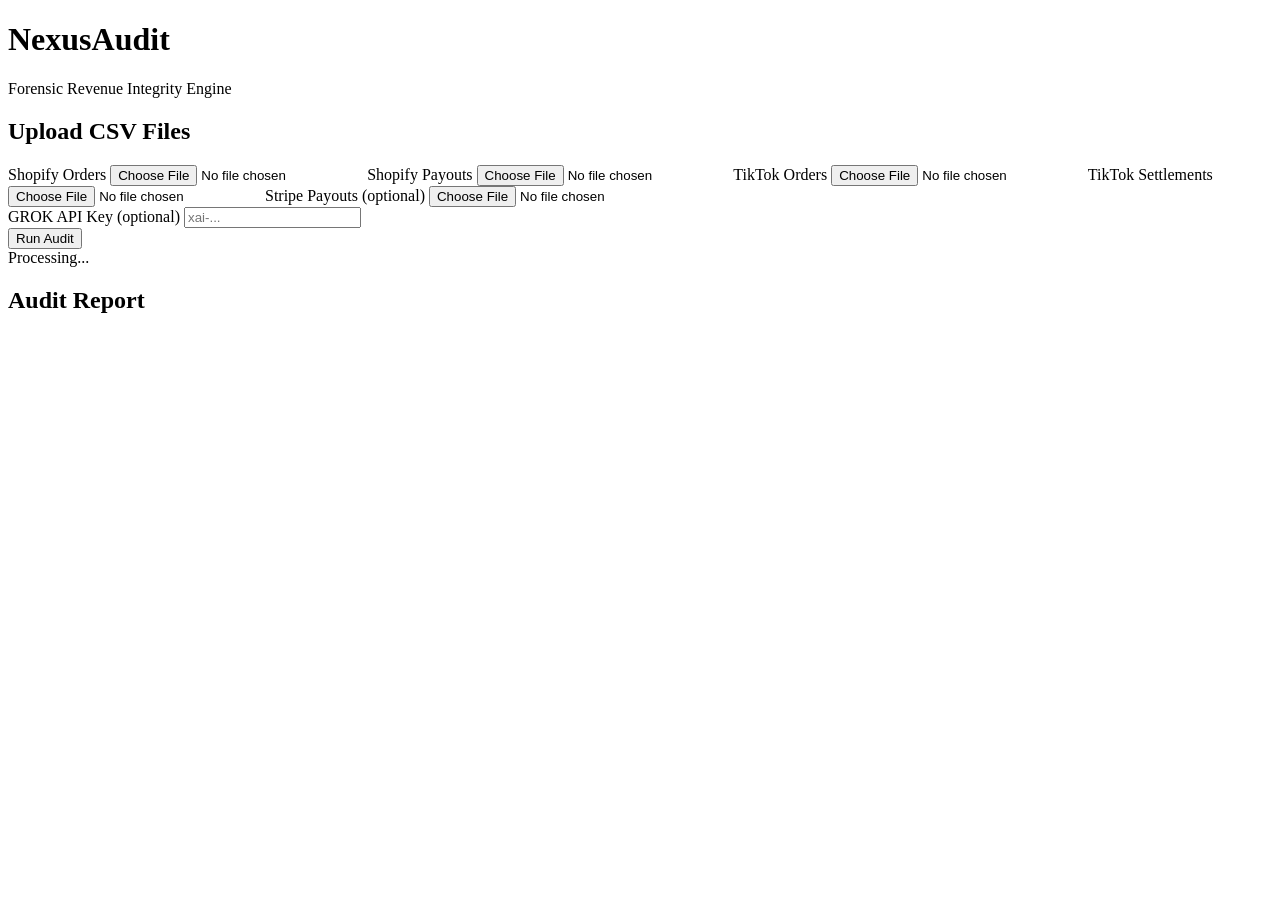
==== index.html @ 00d2293a "Rename deepseek_html_20260430_161a98.html to index.html" ====
<!DOCTYPE html>
<html lang="en">
<head>
<meta charset="UTF-8">
<meta name="viewport" content="width=device-width, initial-scale=1.0">
<title>NexusAudit MVP</title>
<link rel="stylesheet" href="/static/style.css">
</head>
<body class="dark">
<div class="container">
  <header>
    <h1>NexusAudit</h1>
    <p class="subtitle">Forensic Revenue Integrity Engine</p>
  </header>
  <div class="upload-section">
    <h2>Upload CSV Files</h2>
    <div class="file-grid">
      <label>Shopify Orders <input type="file" id="shopifyOrders" accept=".csv"></label>
      <label>Shopify Payouts <input type="file" id="shopifyPayouts" accept=".csv"></label>
      <label>TikTok Orders <input type="file" id="tiktokOrders" accept=".csv"></label>
      <label>TikTok Settlements <input type="file" id="tiktokSettlements" accept=".csv"></label>
      <label>Stripe Payouts (optional) <input type="file" id="stripePayouts" accept=".csv"></label>
    </div>
    <div class="api-key">
      <label>GROK API Key (optional) <input type="password" id="grokKey" placeholder="xai-..."></label>
    </div>
    <button id="runAudit" onclick="runAudit()">Run Audit</button>
    <div id="progress" class="progress hidden">Processing...</div>
  </div>
  <div id="report" class="report hidden">
    <h2>Audit Report</h2>
    <div id="reportContent"></div>
  </div>
</div>
<script>
async function runAudit() {
  const formData = new FormData();
  const files = {
    shopifyOrders: 'shopify_orders',
    shopifyPayouts: 'shopify_payouts',
    tiktokOrders: 'tiktok_orders',
    tiktokSettlements: 'tiktok_settlements',
    stripePayouts: 'stripe_payouts'
  };
  Object.entries(files).forEach(([id, name]) => {
    const f = document.getElementById(id).files[0];
    if (f) formData.append(name, f);
  });
  const grokKey = document.getElementById('grokKey').value;
  if (grokKey) formData.append('grok_api_key', grokKey);

  document.getElementById('progress').classList.remove('hidden');
  // First upload files
  const uploadResp = await fetch('/upload', { method: 'POST', body: formData });
  const uploadResult = await uploadResp.json();

  // Then run audit
  const auditForm = new FormData();
  auditForm.append('temp_dir', uploadResult.temp_dir);
  if (grokKey) auditForm.append('grok_api_key', grokKey);
  const auditResp = await fetch('/run-audit', { method: 'POST', body: auditForm });
  const report = await auditResp.json();

  document.getElementById('progress').classList.add('hidden');
  displayReport(report);
}

function displayReport(report) {
  document.getElementById('report').classList.remove('hidden');
  const content = document.getElementById('reportContent');
  content.innerHTML = `
    <div class="scores">
      <div>Data Quality: <span>${report.data_quality_score}/100</span></div>
      <div>Leakage Risk: <span>${report.leakage_risk_score}/100</span></div>
      <div>Est. Recoverable: <span>$${report.estimated_recoverable_value.toFixed(2)}</span></div>
    </div>
    <h3>Findings</h3>
    <ul>${report.findings.map(f => `<li class="${f.confidence.toLowerCase()}">[${f.confidence}] ${f.summary}</li>`).join('')}</ul>
    ${report.executive_narrative ? `<div class="narrative"><h3>AI Executive Summary</h3><p>${report.executive_narrative.replace(/\n/g, '<br>')}</p></div>` : ''}
  `;
}
</script>
</body>
</html>
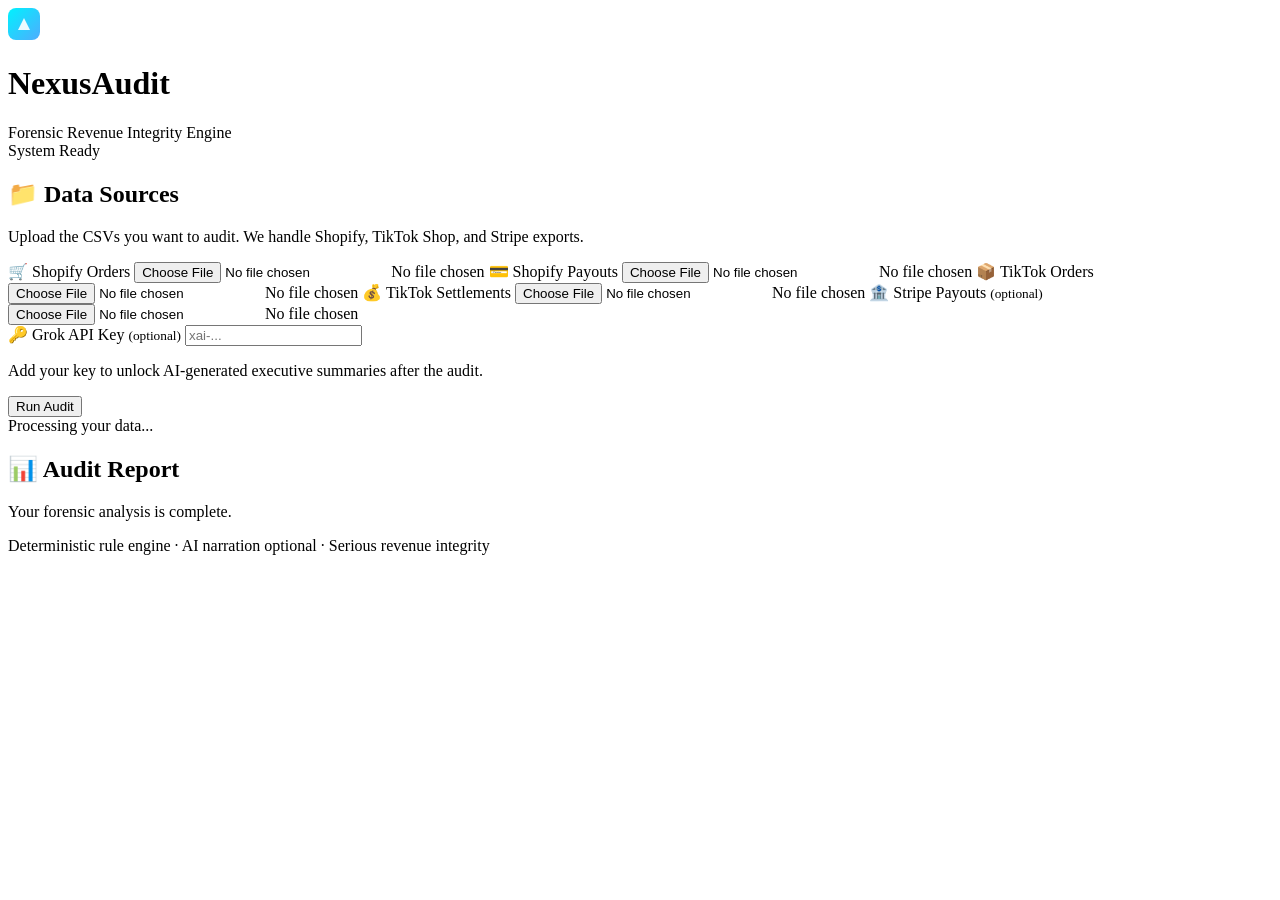
==== commit e3993518: "Rename deepseek_html_20260430_c317c2.html to index.html" ====
--- a/index.html
+++ b/index.html
@@ -1,84 +1,192 @@
 <!DOCTYPE html>
 <html lang="en">
 <head>
-<meta charset="UTF-8">
-<meta name="viewport" content="width=device-width, initial-scale=1.0">
-<title>NexusAudit MVP</title>
-<link rel="stylesheet" href="/static/style.css">
+  <meta charset="UTF-8">
+  <meta name="viewport" content="width=device-width, initial-scale=1.0, viewport-fit=cover">
+  <title>NexusAudit – Forensic Revenue Integrity</title>
+  <link rel="preconnect" href="https://fonts.googleapis.com">
+  <link rel="preconnect" href="https://fonts.gstatic.com" crossorigin>
+  <link href="https://fonts.googleapis.com/css2?family=Inter:opsz,wght@14..32,400;14..32,500;14..32,600;14..32,700&display=swap" rel="stylesheet">
+  <link rel="stylesheet" href="/static/style.css">
 </head>
-<body class="dark">
-<div class="container">
-  <header>
-    <h1>NexusAudit</h1>
-    <p class="subtitle">Forensic Revenue Integrity Engine</p>
-  </header>
-  <div class="upload-section">
-    <h2>Upload CSV Files</h2>
-    <div class="file-grid">
-      <label>Shopify Orders <input type="file" id="shopifyOrders" accept=".csv"></label>
-      <label>Shopify Payouts <input type="file" id="shopifyPayouts" accept=".csv"></label>
-      <label>TikTok Orders <input type="file" id="tiktokOrders" accept=".csv"></label>
-      <label>TikTok Settlements <input type="file" id="tiktokSettlements" accept=".csv"></label>
-      <label>Stripe Payouts (optional) <input type="file" id="stripePayouts" accept=".csv"></label>
-    </div>
-    <div class="api-key">
-      <label>GROK API Key (optional) <input type="password" id="grokKey" placeholder="xai-..."></label>
-    </div>
-    <button id="runAudit" onclick="runAudit()">Run Audit</button>
-    <div id="progress" class="progress hidden">Processing...</div>
+<body>
+  <div class="app-container">
+    <!-- Header -->
+    <header class="header">
+      <div class="logo">
+        <svg width="32" height="32" viewBox="0 0 32 32" fill="none" xmlns="http://www.w3.org/2000/svg">
+          <rect width="32" height="32" rx="8" fill="url(#logo-grad)" />
+          <path d="M10 22L16 10L22 22H10Z" fill="#fff" fill-opacity="0.9" />
+          <defs>
+            <linearGradient id="logo-grad" x1="0" y1="0" x2="32" y2="32" gradientUnits="userSpaceOnUse">
+              <stop stop-color="#00F2FE" />
+              <stop offset="1" stop-color="#4FACFE" />
+            </linearGradient>
+          </defs>
+        </svg>
+        <div>
+          <h1>NexusAudit</h1>
+          <span class="tagline">Forensic Revenue Integrity Engine</span>
+        </div>
+      </div>
+      <div class="header-status">
+        <span class="status-dot"></span>
+        <span>System Ready</span>
+      </div>
+    </header>
+
+    <!-- Main content -->
+    <main>
+      <!-- Upload Section -->
+      <section class="card upload-card">
+        <div class="card-header">
+          <h2>📁 Data Sources</h2>
+          <p>Upload the CSVs you want to audit. We handle Shopify, TikTok Shop, and Stripe exports.</p>
+        </div>
+        <div class="file-grid">
+          <label class="file-label">
+            <span class="file-icon">🛒</span>
+            <span>Shopify Orders</span>
+            <input type="file" id="shopifyOrders" accept=".csv">
+            <span class="file-placeholder">No file chosen</span>
+          </label>
+          <label class="file-label">
+            <span class="file-icon">💳</span>
+            <span>Shopify Payouts</span>
+            <input type="file" id="shopifyPayouts" accept=".csv">
+            <span class="file-placeholder">No file chosen</span>
+          </label>
+          <label class="file-label">
+            <span class="file-icon">📦</span>
+            <span>TikTok Orders</span>
+            <input type="file" id="tiktokOrders" accept=".csv">
+            <span class="file-placeholder">No file chosen</span>
+          </label>
+          <label class="file-label">
+            <span class="file-icon">💰</span>
+            <span>TikTok Settlements</span>
+            <input type="file" id="tiktokSettlements" accept=".csv">
+            <span class="file-placeholder">No file chosen</span>
+          </label>
+          <label class="file-label optional">
+            <span class="file-icon">🏦</span>
+            <span>Stripe Payouts <small>(optional)</small></span>
+            <input type="file" id="stripePayouts" accept=".csv">
+            <span class="file-placeholder">No file chosen</span>
+          </label>
+        </div>
+        <div class="api-key-section">
+          <label for="grokKey" class="key-label">
+            <span>🔑 Grok API Key <small>(optional)</small></span>
+            <input type="password" id="grokKey" placeholder="xai-..." autocomplete="off">
+          </label>
+          <p class="hint">Add your key to unlock AI‑generated executive summaries after the audit.</p>
+        </div>
+        <button id="runAudit" class="audit-btn" onclick="runAudit()">
+          <span class="btn-text">Run Audit</span>
+          <span class="btn-loader hidden" id="btnLoader"></span>
+        </button>
+        <div id="progress" class="progress-message hidden">
+          <div class="spinner"></div>
+          <span>Processing your data...</span>
+        </div>
+      </section>
+
+      <!-- Report Section (hidden until done) -->
+      <section id="report" class="card report-card hidden">
+        <div class="card-header">
+          <h2>📊 Audit Report</h2>
+          <p>Your forensic analysis is complete.</p>
+        </div>
+        <div id="reportContent"></div>
+      </section>
+    </main>
+
+    <footer>
+      <p>Deterministic rule engine · AI narration optional · Serious revenue integrity</p>
+    </footer>
   </div>
-  <div id="report" class="report hidden">
-    <h2>Audit Report</h2>
-    <div id="reportContent"></div>
-  </div>
-</div>
-<script>
-async function runAudit() {
-  const formData = new FormData();
-  const files = {
-    shopifyOrders: 'shopify_orders',
-    shopifyPayouts: 'shopify_payouts',
-    tiktokOrders: 'tiktok_orders',
-    tiktokSettlements: 'tiktok_settlements',
-    stripePayouts: 'stripe_payouts'
-  };
-  Object.entries(files).forEach(([id, name]) => {
-    const f = document.getElementById(id).files[0];
-    if (f) formData.append(name, f);
-  });
-  const grokKey = document.getElementById('grokKey').value;
-  if (grokKey) formData.append('grok_api_key', grokKey);
 
-  document.getElementById('progress').classList.remove('hidden');
-  // First upload files
-  const uploadResp = await fetch('/upload', { method: 'POST', body: formData });
-  const uploadResult = await uploadResp.json();
+  <script>
+    // Same script as before but with an added loader handling
+    async function runAudit() {
+      const formData = new FormData();
+      const files = {
+        shopifyOrders: 'shopify_orders',
+        shopifyPayouts: 'shopify_payouts',
+        tiktokOrders: 'tiktok_orders',
+        tiktokSettlements: 'tiktok_settlements',
+        stripePayouts: 'stripe_payouts'
+      };
+      Object.entries(files).forEach(([id, name]) => {
+        const f = document.getElementById(id).files[0];
+        if (f) formData.append(name, f);
+      });
+      const grokKey = document.getElementById('grokKey').value;
+      if (grokKey) formData.append('grok_api_key', grokKey);
 
-  // Then run audit
-  const auditForm = new FormData();
-  auditForm.append('temp_dir', uploadResult.temp_dir);
-  if (grokKey) auditForm.append('grok_api_key', grokKey);
-  const auditResp = await fetch('/run-audit', { method: 'POST', body: auditForm });
-  const report = await auditResp.json();
+      // Show progress
+      document.getElementById('progress').classList.remove('hidden');
+      document.getElementById('runAudit').disabled = true;
+      document.getElementById('btnLoader').classList.remove('hidden');
+      document.querySelector('.btn-text').classList.add('hidden');
 
-  document.getElementById('progress').classList.add('hidden');
-  displayReport(report);
-}
+      try {
+        const uploadResp = await fetch('/upload', { method: 'POST', body: formData });
+        const uploadResult = await uploadResp.json();
 
-function displayReport(report) {
-  document.getElementById('report').classList.remove('hidden');
-  const content = document.getElementById('reportContent');
-  content.innerHTML = `
-    <div class="scores">
-      <div>Data Quality: <span>${report.data_quality_score}/100</span></div>
-      <div>Leakage Risk: <span>${report.leakage_risk_score}/100</span></div>
-      <div>Est. Recoverable: <span>$${report.estimated_recoverable_value.toFixed(2)}</span></div>
-    </div>
-    <h3>Findings</h3>
-    <ul>${report.findings.map(f => `<li class="${f.confidence.toLowerCase()}">[${f.confidence}] ${f.summary}</li>`).join('')}</ul>
-    ${report.executive_narrative ? `<div class="narrative"><h3>AI Executive Summary</h3><p>${report.executive_narrative.replace(/\n/g, '<br>')}</p></div>` : ''}
-  `;
-}
-</script>
+        const auditForm = new FormData();
+        auditForm.append('temp_dir', uploadResult.temp_dir);
+        if (grokKey) auditForm.append('grok_api_key', grokKey);
+        const auditResp = await fetch('/run-audit', { method: 'POST', body: auditForm });
+        const report = await auditResp.json();
+
+        displayReport(report);
+      } catch (e) {
+        alert('Audit failed: ' + e.message);
+      } finally {
+        document.getElementById('progress').classList.add('hidden');
+        document.getElementById('runAudit').disabled = false;
+        document.getElementById('btnLoader').classList.add('hidden');
+        document.querySelector('.btn-text').classList.remove('hidden');
+      }
+    }
+
+    function displayReport(report) {
+      document.getElementById('report').classList.remove('hidden');
+      const content = document.getElementById('reportContent');
+      content.innerHTML = `
+        <div class="scores-grid">
+          <div class="score-card">
+            <span class="score-label">Data Quality</span>
+            <span class="score-value">${report.data_quality_score}<small>/100</small></span>
+          </div>
+          <div class="score-card">
+            <span class="score-label">Leakage Risk</span>
+            <span class="score-value">${report.leakage_risk_score}<small>/100</small></span>
+          </div>
+          <div class="score-card">
+            <span class="score-label">Est. Recoverable</span>
+            <span class="score-value">$${report.estimated_recoverable_value.toFixed(2)}</span>
+          </div>
+        </div>
+        <h3 class="findings-title">🔍 Detailed Findings</h3>
+        <ul class="findings-list">
+          ${report.findings.map(f => `
+            <li class="finding-item ${f.confidence.toLowerCase().replace(' ', '-')}">
+              <span class="confidence-badge">${f.confidence}</span>
+              <div class="finding-text">${f.summary}</div>
+            </li>
+          `).join('')}
+        </ul>
+        ${report.executive_narrative ? `
+          <div class="narrative-card">
+            <h3>🧠 AI Executive Summary</h3>
+            <p>${report.executive_narrative.replace(/\n/g, '<br>')}</p>
+          </div>
+        ` : ''}
+      `;
+    }
+  </script>
 </body>
 </html>
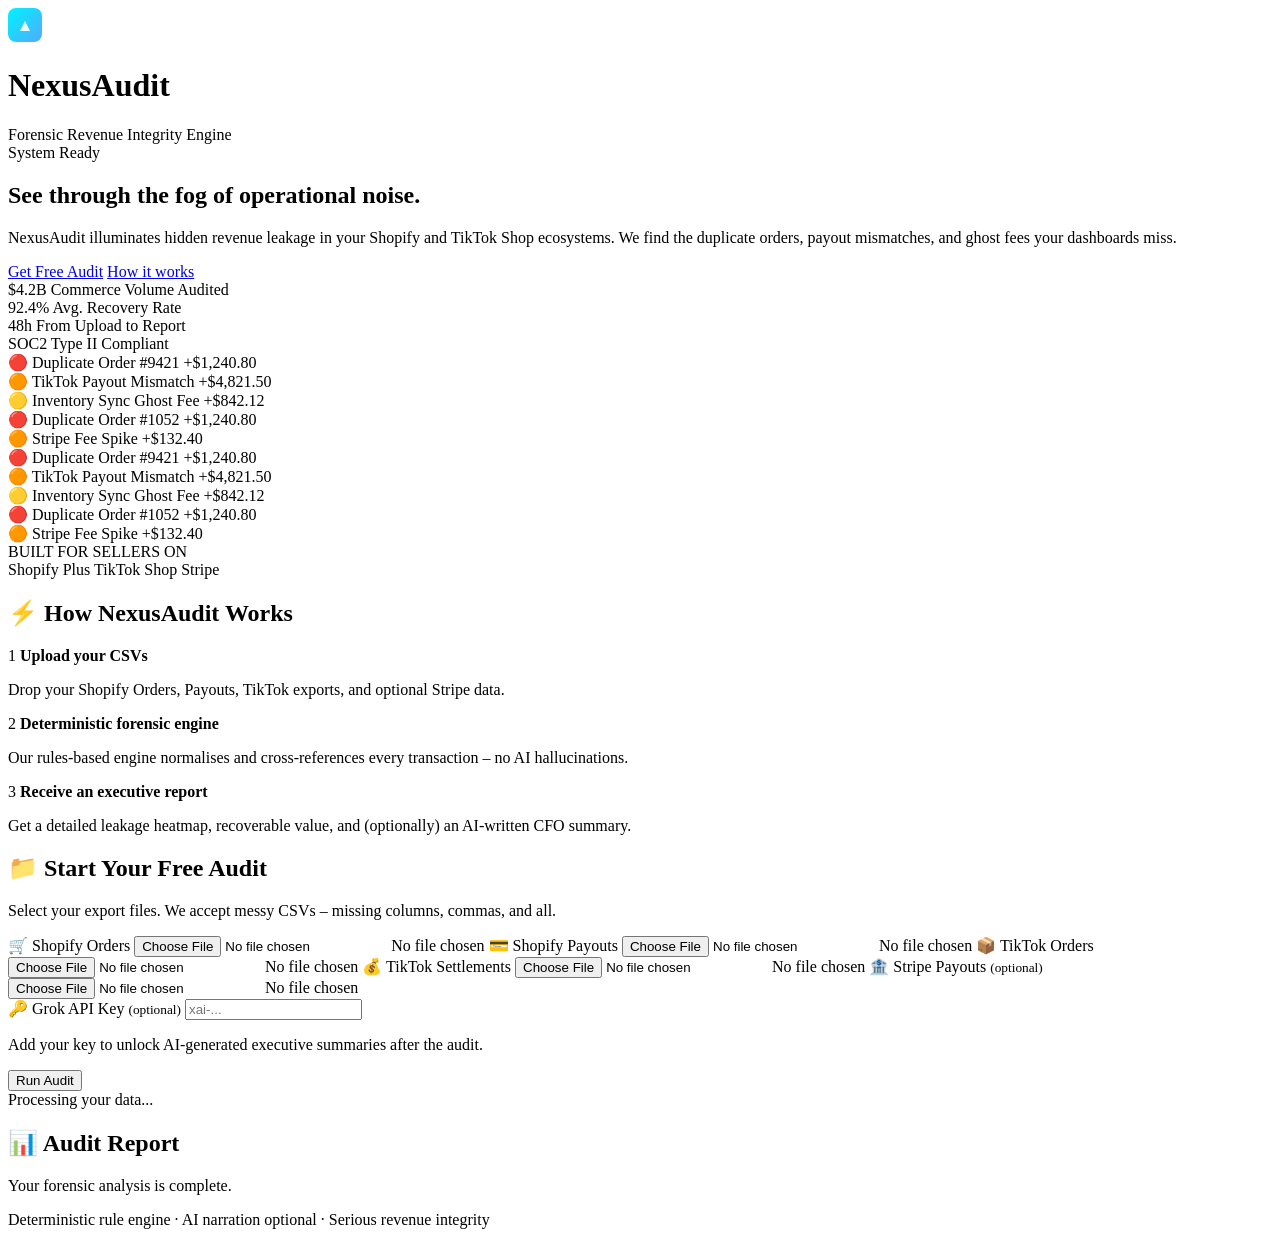
==== commit e8309a6c: "Rename deepseek_html_20260501_4abfaa.html to index.html" ====
--- a/index.html
+++ b/index.html
@@ -1,24 +1,24 @@
 <!DOCTYPE html>
 <html lang="en">
 <head>
-  <meta charset="UTF-8">
-  <meta name="viewport" content="width=device-width, initial-scale=1.0, viewport-fit=cover">
-  <title>NexusAudit – Forensic Revenue Integrity</title>
-  <link rel="preconnect" href="https://fonts.googleapis.com">
-  <link rel="preconnect" href="https://fonts.gstatic.com" crossorigin>
-  <link href="https://fonts.googleapis.com/css2?family=Inter:opsz,wght@14..32,400;14..32,500;14..32,600;14..32,700&display=swap" rel="stylesheet">
-  <link rel="stylesheet" href="/static/style.css">
+  <meta charset="UTF-8" />
+  <meta name="viewport" content="width=device-width, initial-scale=1.0, viewport-fit=cover" />
+  <title>NexusAudit – Forensic Revenue Integrity Engine</title>
+  <link rel="preconnect" href="https://fonts.googleapis.com" />
+  <link rel="preconnect" href="https://fonts.gstatic.com" crossorigin />
+  <link href="https://fonts.googleapis.com/css2?family=Inter:opsz,wght@14..32,400;14..32,500;14..32,600;14..32,700&display=swap" rel="stylesheet" />
+  <link rel="stylesheet" href="/static/style.css" />
 </head>
 <body>
   <div class="app-container">
     <!-- Header -->
     <header class="header">
       <div class="logo">
-        <svg width="32" height="32" viewBox="0 0 32 32" fill="none" xmlns="http://www.w3.org/2000/svg">
-          <rect width="32" height="32" rx="8" fill="url(#logo-grad)" />
-          <path d="M10 22L16 10L22 22H10Z" fill="#fff" fill-opacity="0.9" />
+        <svg width="34" height="34" viewBox="0 0 34 34" fill="none">
+          <rect width="34" height="34" rx="8" fill="url(#logoGrad)" />
+          <path d="M12 23l5-10 5 10H12z" fill="#fff" fill-opacity="0.9" />
           <defs>
-            <linearGradient id="logo-grad" x1="0" y1="0" x2="32" y2="32" gradientUnits="userSpaceOnUse">
+            <linearGradient id="logoGrad" x1="0" y1="0" x2="34" y2="34" gradientUnits="userSpaceOnUse">
               <stop stop-color="#00F2FE" />
               <stop offset="1" stop-color="#4FACFE" />
             </linearGradient>
@@ -30,85 +30,172 @@
         </div>
       </div>
       <div class="header-status">
-        <span class="status-dot"></span>
-        <span>System Ready</span>
+        <span class="status-dot"></span> System Ready
       </div>
     </header>
 
-    <!-- Main content -->
-    <main>
-      <!-- Upload Section -->
-      <section class="card upload-card">
-        <div class="card-header">
-          <h2>📁 Data Sources</h2>
-          <p>Upload the CSVs you want to audit. We handle Shopify, TikTok Shop, and Stripe exports.</p>
-        </div>
-        <div class="file-grid">
-          <label class="file-label">
-            <span class="file-icon">🛒</span>
-            <span>Shopify Orders</span>
-            <input type="file" id="shopifyOrders" accept=".csv">
-            <span class="file-placeholder">No file chosen</span>
-          </label>
-          <label class="file-label">
-            <span class="file-icon">💳</span>
-            <span>Shopify Payouts</span>
-            <input type="file" id="shopifyPayouts" accept=".csv">
-            <span class="file-placeholder">No file chosen</span>
-          </label>
-          <label class="file-label">
-            <span class="file-icon">📦</span>
-            <span>TikTok Orders</span>
-            <input type="file" id="tiktokOrders" accept=".csv">
-            <span class="file-placeholder">No file chosen</span>
-          </label>
-          <label class="file-label">
-            <span class="file-icon">💰</span>
-            <span>TikTok Settlements</span>
-            <input type="file" id="tiktokSettlements" accept=".csv">
-            <span class="file-placeholder">No file chosen</span>
-          </label>
-          <label class="file-label optional">
-            <span class="file-icon">🏦</span>
-            <span>Stripe Payouts <small>(optional)</small></span>
-            <input type="file" id="stripePayouts" accept=".csv">
-            <span class="file-placeholder">No file chosen</span>
-          </label>
-        </div>
-        <div class="api-key-section">
-          <label for="grokKey" class="key-label">
-            <span>🔑 Grok API Key <small>(optional)</small></span>
-            <input type="password" id="grokKey" placeholder="xai-..." autocomplete="off">
-          </label>
-          <p class="hint">Add your key to unlock AI‑generated executive summaries after the audit.</p>
-        </div>
-        <button id="runAudit" class="audit-btn" onclick="runAudit()">
-          <span class="btn-text">Run Audit</span>
-          <span class="btn-loader hidden" id="btnLoader"></span>
-        </button>
-        <div id="progress" class="progress-message hidden">
-          <div class="spinner"></div>
-          <span>Processing your data...</span>
-        </div>
-      </section>
-
-      <!-- Report Section (hidden until done) -->
-      <section id="report" class="card report-card hidden">
-        <div class="card-header">
-          <h2>📊 Audit Report</h2>
-          <p>Your forensic analysis is complete.</p>
-        </div>
-        <div id="reportContent"></div>
-      </section>
-    </main>
+    <!-- Hero Section -->
+    <section class="hero">
+      <div class="hero-text">
+        <h2>See through the fog of operational noise.</h2>
+        <p>NexusAudit illuminates hidden revenue leakage in your Shopify and TikTok Shop ecosystems. We find the duplicate orders, payout mismatches, and ghost fees your dashboards miss.</p>
+        <div class="hero-actions">
+          <a href="#uploadSection" class="btn-primary">Get Free Audit</a>
+          <a href="#howItWorks" class="btn-secondary">How it works</a>
+        </div>
+      </div>
+      <div class="hero-stats">
+        <div class="stat-item">
+          <span class="stat-number">$4.2B</span>
+          <span class="stat-label">Commerce Volume Audited</span>
+        </div>
+        <div class="stat-item">
+          <span class="stat-number">92.4%</span>
+          <span class="stat-label">Avg. Recovery Rate</span>
+        </div>
+        <div class="stat-item">
+          <span class="stat-number">48h</span>
+          <span class="stat-label">From Upload to Report</span>
+        </div>
+        <div class="stat-item">
+          <span class="stat-number">SOC2</span>
+          <span class="stat-label">Type II Compliant</span>
+        </div>
+      </div>
+    </section>
+
+    <!-- Live Leakage Ticker -->
+    <div class="ticker-wrapper">
+      <div class="ticker-track">
+        <div class="ticker-item">🔴 Duplicate Order #9421 +$1,240.80</div>
+        <div class="ticker-item">🟠 TikTok Payout Mismatch +$4,821.50</div>
+        <div class="ticker-item">🟡 Inventory Sync Ghost Fee +$842.12</div>
+        <div class="ticker-item">🔴 Duplicate Order #1052 +$1,240.80</div>
+        <div class="ticker-item">🟠 Stripe Fee Spike +$132.40</div>
+        <!-- duplicates for seamless loop -->
+        <div class="ticker-item">🔴 Duplicate Order #9421 +$1,240.80</div>
+        <div class="ticker-item">🟠 TikTok Payout Mismatch +$4,821.50</div>
+        <div class="ticker-item">🟡 Inventory Sync Ghost Fee +$842.12</div>
+        <div class="ticker-item">🔴 Duplicate Order #1052 +$1,240.80</div>
+        <div class="ticker-item">🟠 Stripe Fee Spike +$132.40</div>
+      </div>
+    </div>
+
+    <!-- Platforms -->
+    <div class="platforms">
+      <span>BUILT FOR SELLERS ON</span>
+      <div class="platform-logos">
+        <span class="platform-badge">Shopify Plus</span>
+        <span class="platform-badge">TikTok Shop</span>
+        <span class="platform-badge">Stripe</span>
+      </div>
+    </div>
+
+    <!-- How it works (anchor) -->
+    <div id="howItWorks" class="card how-card">
+      <h2>⚡ How NexusAudit Works</h2>
+      <div class="steps">
+        <div class="step">
+          <span class="step-number">1</span>
+          <strong>Upload your CSVs</strong>
+          <p>Drop your Shopify Orders, Payouts, TikTok exports, and optional Stripe data.</p>
+        </div>
+        <div class="step">
+          <span class="step-number">2</span>
+          <strong>Deterministic forensic engine</strong>
+          <p>Our rules-based engine normalises and cross‑references every transaction – no AI hallucinations.</p>
+        </div>
+        <div class="step">
+          <span class="step-number">3</span>
+          <strong>Receive an executive report</strong>
+          <p>Get a detailed leakage heatmap, recoverable value, and (optionally) an AI‑written CFO summary.</p>
+        </div>
+      </div>
+    </div>
+
+    <!-- Upload Section -->
+    <section id="uploadSection" class="card upload-card">
+      <div class="card-header">
+        <h2>📁 Start Your Free Audit</h2>
+        <p>Select your export files. We accept messy CSVs – missing columns, commas, and all.</p>
+      </div>
+      <div class="file-grid">
+        <label class="file-label">
+          <span class="file-icon">🛒</span>
+          <span>Shopify Orders</span>
+          <input type="file" id="shopifyOrders" class="file-input" />
+          <span class="file-placeholder" data-placeholder="shopifyOrders">No file chosen</span>
+        </label>
+        <label class="file-label">
+          <span class="file-icon">💳</span>
+          <span>Shopify Payouts</span>
+          <input type="file" id="shopifyPayouts" class="file-input" />
+          <span class="file-placeholder" data-placeholder="shopifyPayouts">No file chosen</span>
+        </label>
+        <label class="file-label">
+          <span class="file-icon">📦</span>
+          <span>TikTok Orders</span>
+          <input type="file" id="tiktokOrders" class="file-input" />
+          <span class="file-placeholder" data-placeholder="tiktokOrders">No file chosen</span>
+        </label>
+        <label class="file-label">
+          <span class="file-icon">💰</span>
+          <span>TikTok Settlements</span>
+          <input type="file" id="tiktokSettlements" class="file-input" />
+          <span class="file-placeholder" data-placeholder="tiktokSettlements">No file chosen</span>
+        </label>
+        <label class="file-label optional">
+          <span class="file-icon">🏦</span>
+          <span>Stripe Payouts <small>(optional)</small></span>
+          <input type="file" id="stripePayouts" class="file-input" />
+          <span class="file-placeholder" data-placeholder="stripePayouts">No file chosen</span>
+        </label>
+      </div>
+      <div class="api-key-section">
+        <label for="grokKey" class="key-label">
+          <span>🔑 Grok API Key <small>(optional)</small></span>
+          <input type="password" id="grokKey" placeholder="xai-..." autocomplete="off" />
+        </label>
+        <p class="hint">Add your key to unlock AI‑generated executive summaries after the audit.</p>
+      </div>
+      <button id="runAudit" class="audit-btn" onclick="runAudit()">
+        <span class="btn-text">Run Audit</span>
+        <span class="btn-loader hidden" id="btnLoader"></span>
+      </button>
+      <div id="progress" class="progress-message hidden">
+        <div class="spinner"></div>
+        <span>Processing your data...</span>
+      </div>
+    </section>
+
+    <!-- Report Section (hidden) -->
+    <section id="report" class="card report-card hidden">
+      <div class="card-header">
+        <h2>📊 Audit Report</h2>
+        <p>Your forensic analysis is complete.</p>
+      </div>
+      <div id="reportContent"></div>
+    </section>
 
     <footer>
       <p>Deterministic rule engine · AI narration optional · Serious revenue integrity</p>
     </footer>
   </div>
 
+  <!-- Scripts -->
   <script>
-    // Same script as before but with an added loader handling
+    // File name update
+    document.querySelectorAll('.file-input').forEach(input => {
+      input.addEventListener('change', function () {
+        const placeholder = this.parentElement.querySelector('.file-placeholder');
+        if (this.files.length > 0) {
+          placeholder.textContent = this.files[0].name;
+        } else {
+          placeholder.textContent = 'No file chosen';
+        }
+      });
+    });
+
     async function runAudit() {
       const formData = new FormData();
       const files = {
@@ -125,7 +212,6 @@
       const grokKey = document.getElementById('grokKey').value;
       if (grokKey) formData.append('grok_api_key', grokKey);
 
-      // Show progress
       document.getElementById('progress').classList.remove('hidden');
       document.getElementById('runAudit').disabled = true;
       document.getElementById('btnLoader').classList.remove('hidden');
@@ -186,6 +272,8 @@
           </div>
         ` : ''}
       `;
+      // Scroll to report
+      document.getElementById('report').scrollIntoView({ behavior: 'smooth' });
     }
   </script>
 </body>
